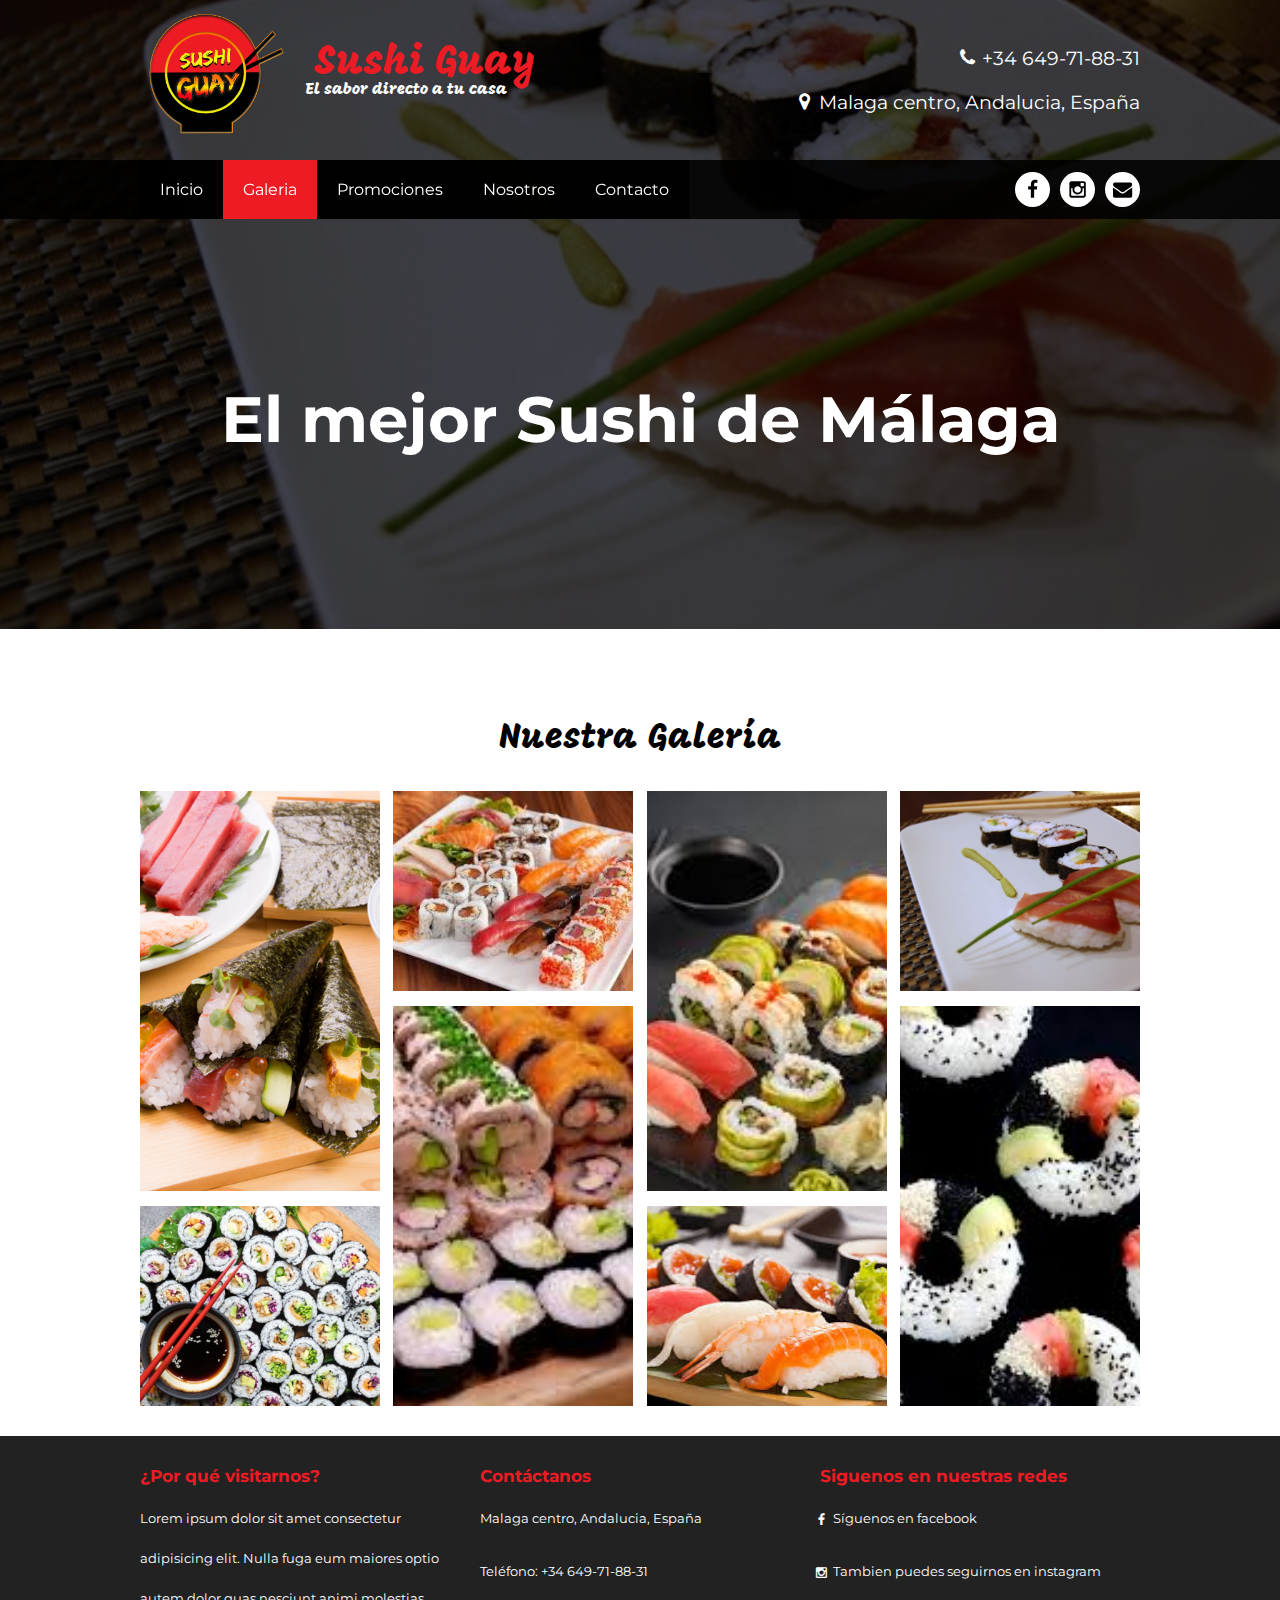
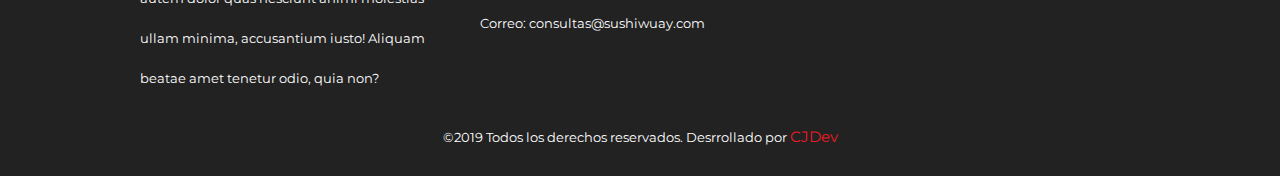
==== galeria.html @ 3664a4c4 "primera con la pagina galeria" ====
<!DOCTYPE html>
<html lang="es">
<head>
    <meta charset="UTF-8">
    <meta name="viewport" content="width=device-width, initial-scale=1.0">
    <meta http-equiv="X-UA-Compatible" content="ie=edge">
    <title>Sushi Guay</title>
    <!-- Custom styles -->
    <link rel="stylesheet" href="css/styles.css">
    <link rel="stylesheet" href="css/gallery.css">
    <!-- Iconos Fontastic -->
    <link href="/fonts/styles.css" rel="stylesheet">
</head>
<body>
    <header class="main-header" id="up">
        <div class="container container--flex">
            <div class="logo-container colum colum--50">
                <img src="/img/logo.png" alt="Logo sushi guay" class="logo">
                <h2 class="logo-title">Sushi Guay</h2>
                <p class="logo-txt">El sabor directo a tu casa</p>
            </div>
            <div class="main-header__contacInfo colum colum--50">
                <p class="main-header__contacInfo__phone">
                    <span class="icon-phone">+34 649-71-88-31</span>
                </p>
                <p class="main-header__contacInfo__address">
                    <span class="icon-gps">Malaga centro, Andalucia, España</span>
                </p>
            </div>
        </div>
    </header>

    <nav class="main-nav">
        <div class="container container--flex">
            <span class="icon-menu" id="btnmenu"></span>
            <ul class="menu" id="menu">
                <li class="menu__item"><a href="/" class="menu__link">Inicio</a></li>
                <li class="menu__item"><a href="galeria.html" class="menu__link active">Galeria</a></li>
                <li class="menu__item"><a href="promociones" class="menu__link">Promociones</a></li>
                <li class="menu__item"><a href="nosotros.html" class="menu__link">Nosotros</a></li>
                <li class="menu__item"><a href="contacto.html" class="menu__link">Contacto</a></li>
            </ul>  
            <div class="social-icon">
                <a href="http://www.facebook.com/Sushiguay-118039309594330/" class="social-icon__link" target="_blank"><span class="icon-facebook"></span></a>
                <a href="https://www.instagram.com/sushiguay/" class="social-icon__link" target="_blank"><span class="icon-instagram"></span></a>
                <a href="#" class="social-icon__link" target="_blank"><span class="icon-mail"></span></a>
            </div>
        </div>
    </nav>

    <section class="banner">
        <img src="/img/galery/suchi7.jpg" alt="Plato de sushi" class="banner__img">
        <div class="banner__content"><h1>El mejor Sushi de Málaga</h1></div>
    </section>

    <main class="main">

        <div class="group gallery">
            <h2 class="group__title">Nuestra Galería</h2>
            <div class="container container--flex">
                <div class="colum colum--50--25">
                    <img src="/img/galery/suchi1.jpg" alt="" class="gallery__img gallery__img--big">
                    <img src="/img/galery/suchi2.jpg" alt="" class="gallery__img gallery__img--small">
                </div>
                <div class="colum colum--50--25">
                    <img src="/img/galery/suchi3.jpg" alt="" class="gallery__img gallery__img--small">
                    <img src="/img/galery/suchi4.jpg" alt="" class="gallery__img gallery__img--big">
                </div>
                <div class="colum colum--50--25">
                    <img src="/img/galery/suchi5.jpg" alt="" class="gallery__img gallery__img--big">
                    <img src="/img/galery/suchi6.jpg" alt="" class="gallery__img gallery__img--small">
                </div>
                <div class="colum colum--50--25">
                    <img src="/img/galery/suchi7.jpg" alt="" class="gallery__img gallery__img--small">
                    <img src="/img/galery/suchi8.jpg" alt="" class="gallery__img gallery__img--big">
                </div>
            </div>
        </div>

    </main>

    <footer class="main-footer">
        <container class="container container--flex">
            <div class="colum colum--33">
                <h3 class="colum__title">¿Por qué visitarnos?</h3>
                <p class="colum__txt">
                    Lorem ipsum dolor sit amet consectetur adipisicing elit. Nulla fuga eum maiores optio autem dolor quas nesciunt animi molestias ullam minima, accusantium iusto! Aliquam beatae amet tenetur odio, quia non?
                </p>
            </div>
            <div class="colum colum--33">
                <h3 class="colum__title">Contáctanos</h3>
                <p class="colum__txt">Malaga centro, Andalucia, España</p>
                <p class="colum__txt">Teléfono: +34 649-71-88-31</p>
                <p class="colum__txt">Correo: consultas@sushiwuay.com</p>
            </div>
            <div class="colum colum--33">
                <h3 class="colum__title">Siguenos en nuestras redes</h3>
                <p class="colum__txt"><a href="http://www.facebook.com/Sushiguay-118039309594330/" class="icon-facebook" target="_blank">Síguenos en facebook</a></p>   
                <p class="colum__txt"><a href="https://www.instagram.com/sushiguay/" class="icon-instagram" target="_blank">Tambien puedes seguirnos en instagram</a></p>
            </div>
            <p class="copy">&copy;2019 Todos los derechos reservados. Desrrollado por <a class="cj">CJDev</a></p>
        </container>
    </footer>

    <script src="/js/nav.js"></script>
    <script src="/js/modal.js"></script>

</body>
</html>
---- css/styles.css ----
/* Fuentes */
@import url('https://fonts.googleapis.com/css?family=Mogra|Montserrat:400,700&display=swap');

* {
    box-sizing: border-box;
}

body {
    font-family: 'Montserrat', sans-serif;
    margin: 0;
}

/* -----------------------------Estilos Base ------------------------------------ */
img {
    display: block;
    width: 100%;
    max-width: 100%;
}

h1, h2, h3, h4, h5, h6 {
    margin: 0;
}

.container {
    width: 100%;
    margin: auto;
}

.container--flex {
    display: flex;
    flex-wrap: wrap;
    justify-content: space-between;
    align-items: center;
}

.colum {
    width: 100%;
}


.getUp {
    display: none;
}



/* ----------------------- Header ------------------------------------*/
.main-header {
    width: 100%;
}

.logo-container {
    position: relative;
}

.logo {
    position: relative;
    display: flex;
    width: 100px;
    margin-left: -10px;
    margin-top: -10px;
}

.logo-title {
    position: absolute;
    font-family: 'Mogra', cursive;
    font-weight: 100;
    color: #ed1b24;
    font-size: 2.5em;
    right: 20px;
    top: 20px;
}

.logo-txt {
    position: absolute;
    font-family: 'Mogra', cursive;
    font-weight: 100;
    right: 45px;
    top: 40px;
}

.logo-link {
    display: flex;
}

.main-header__contacInfo__phone {
    background: #ed1b24;
    color: #fff;
    margin: 0 auto;
    padding: 10px;
}

.main-header__contacInfo__address {
    padding: 10px;
    margin: 0;
}

.main-header [class*="icon-"]:before {
    position: relative;
    top: 2px;
    right: 5px;
}





/* ---------------------- Menu Styles --------------------------- */
.main-nav {
    width: 100%;
    position: relative;
    z-index: 2000;
    padding: 10px;
}

.icon-menu {
    display: block;
    color: #fff;
    border: 1px solid #fff;
    border-radius: 5px;
    width: 40px;
    height: 40px;
    line-height: 46px;
    text-align: center;
    cursor: pointer;
    font-size: 1.5em;
}

.social-icon {
    display: flex;
    justify-content: space-between;  
}

.social-icon [class*="icon-"] {
    color: #000;
    margin-left: 10px;
    display: flex;
    justify-content: center;
    align-items: center;
    font-size: 1.2em;
    width: 35px;
    height: 35px;
    background: #fff;
    border-radius: 50%;
}

.social-icon__link {
    text-decoration: none;
}

.menu {
    position: absolute;
    top: 60px;
    left: 0;
    width: 100%;
    background: rgba(0, 0, 0, 0.85);
    padding: 0;
    margin: 0;
    list-style: none;
    text-align: center;
    height: 0;
    overflow: hidden;
    transition: height 0.4s linear;
}

.menu__link {
    display: block;
    padding: 15px;
    color: #fff;
    text-decoration: none;
    transition: all .9s;
}

.menu__link:hover {
    background: #ed1b24;
    color: #000;
    font-weight: bold;
}

.active {
    background: #ed1b24;
}

.getMenu {
    height: 196px;
}

/* ------------------------------ Banner Styles --------------------------- */
.banner {
    position: relative;
    top: -60px;
}

.banner:before {
    content: '';
    position: absolute;
    width: 100%;
    height: 100%;
    background: rgba(0, 0, 0, 0.7);
    z-index: 1000;
}

.banner__img {
    width: 100%;
    height: 500px;
    object-fit: cover;
}

.banner__content {
    width: 90%;
    color: #fff;
    text-align: center;
    position: absolute;
    z-index: 1500;
    top: 50%;
    left: 50%;
    transform: translateY(-50%) translateX(-50%);
    font-size: 1.5em;
    font-weight: bold;
}

/*-------------------- Principal Styles --------------------*/

.group--color .container {
    background: #ed1b24;
    color: #fff;
    padding: 10px;
    text-align: center;
}

.main__title {
    margin: 15px 0;
    font-size: 1.8em;
    font-family: 'Mogra', cursive;
    font-weight: 100;
}

.colum__title {
    font-size: 1.3em;
}

.main__about__description .colum:nth-child(2) {
    padding: 10px;
}

.btn {
    display: block;
    text-align: center;
    text-decoration: none;
    background: #ed1b24;
    color: #fff;
    width: 120px;
    padding: 10px;
    border-radius: 10px;
    margin: 10px auto;
}

.group__title {
    font-family: 'Mogra', cursive;
    text-align: center;
    font-weight: 100;
    font-size: 1.8em;
    margin: 30px;
}

.today-special .colum {
    margin-bottom: 30px;
    text-align: center;
}

.today-special__img {
    margin: auto;
    max-width: 350px;
}

.today-special__title {
    font-size: 1.3em;
    padding: 10px 20px;
}

.today-special__price {
    font-size: 1.5em;
    color: #ed1b24;
    font-weight: bold;
}


/*-------------------- Footer Styles -------------------- */
.main-footer {
    background: #222;
    color: #fff;
    padding: 20px 10px;
    font-size: .8em;
}

.main-footer .colum__title {
    font-size: 1.3em;
    color: #ed1b24;
}

.copy {
    text-align: center;
    margin: auto;
    margin-top: 15px;
}

.main-footer [class*="icon-"] {
    color: #fff;
    text-decoration: none;
}

.main-footer [class*="icon-"]::before {
    position: relative;
    top: 3px;
    right: 5px;
}

.cj {
    font-size: 1.2em;
    color: #ed1b24;
}


/*-------------------- Responsive Styles -------------------- */
@media screen and (min-width:480px) {

    .logo { 
        color: #fff;
    }

    .logo-container {
        position: relative;
    }

    .logo-title {
        position: absolute;
        font-family: 'Mogra', cursive;
        font-weight: 100;
        color: #ed1b24;
        font-size: 1.5em;
        right: 0;
        top: 20px;
    }
    
    .logo-txt {
        position: absolute;
        font-family: 'Mogra', cursive;
        font-weight: 100;
        color: #fff;
        font-size: .6em;
        right: 17px;
        top: 35px;
    }

    .main {
        padding-bottom: 15px;
    }

    .main-header__contacInfo {
        text-align: right;
    }

    .main-header__contacInfo__phone {
        background: none;
    }

    .main-header__contacInfo__address {
        color: #fff;
    }

    .main-nav {
        background: rgba(0, 0, 0, .85);
    }

    .banner {
        margin-top: -230px;
        z-index: -1000;
    }

    .banner__img {
        height: 600px;
    }

    .banner__content {
        font-size: 2em;
        top: 70%;
    }

    .main__about__description .colum:nth-child(2) {
        padding-left: 20px;
        font-size: .9em;
    }

    .main__about__description .btn {
        margin: 0;
    }

    .today-special .colum {
        border: 5px solid #ddd;
        box-shadow: 0 0 7px #000;
        padding: 5px;
        margin: 2px;
    }

    .today-special__img {
        height: 200px;
        object-fit: cover;
    }

    .main-footer .container--flex {
        align-items: flex-start;
    }
    
    .colum--50 {
        width: 49%;
    }

    .colum--50--25 {
        width: 49%;
    }

    .colum--33 {
        width: 32%;
    }
}



@media screen and (min-width:768px) {

    .logo-title {
        position: absolute;
        font-family: 'Mogra', cursive;
        font-weight: 100;
        color: #ed1b24;
        font-size: 2em;
        left: 100px;
        top: 20px;
    }
    
    .logo-txt {
        position: absolute;
        font-family: 'Mogra', cursive;
        font-weight: 100;
        color: #fff;
        font-size: .8em;
        left: 89px;
        top: 40px;
    }

    .main__title {
        font-size: 2.2em;
    }

    .main__about__description {
        margin-top: 30px;
    }

    .main__about__description .colum--50:nth-child(2) {
        font-size: 1em;
    }

    .main__about__description .colum--50:nth-child(2) .colum__txt {
        line-height: 30px;
    }

    .colum--50--25 {
        width: 24%;
    }

    .colum__title {
        font-size: 1em;
    }

    .group__title {
        font-size: 2.2em;
    }
}



@media screen and (min-width:1024px) {
    .container {
        width: 1000px;
    }

    .logo {
        width: 180px;
        margin-left: -20px;
        margin-top: -20px;
    }

    .logo-title {
        position: absolute;
        font-family: 'Mogra', cursive;
        font-weight: 100;
        color: #ed1b24;
        font-size: 2.5em;
        left: 175px;
        top: 40px;
    }
    
    .logo-txt {
        position: absolute;
        font-family: 'Mogra', cursive;
        font-weight: 100;
        color: #fff;
        font-size: 1em;
        left: 165px;
        top: 65px;
    }

    .main-header__contacInfo__phone,
    .main-header__contacInfo__address {
        padding-right: 0;
        font-size: 1.2em;
    }

    .main-nav {
        padding: 0;
        position: sticky;
        top: 0;
    }

    .icon-menu {
        display: none;
    }

    .menu {
        display: flex;
        position: static;
        height: auto;
        width: auto;
    }

    .menu__link {
        padding: 20px;
    }

    .banner__img {
        height: 700px;
    }

    .group--color .container {
        margin-top: 30px;
        margin-bottom: 30px;
        padding: 20px;
    }

    .main__title {
        font-size: 2.4em;
    }

    .main__about__description .colum:nth-child(2) ,.colum__txt {
        line-height: 40px;
    }

    .today-special__title {
        font-size: 1.4em;
    }

    .today-special__price {
        font-size: 1.8em;
    }

    .main-footer {
        padding-top: 30px;
        padding-bottom: 30px;
    }
}




@media screen and (min-width:1600px) {
    
    .container {
        width: 1400px;
    }

    .banner__img {
        height: 800px;
    }

    .main__about__description:nth-child(1) img {
        width: 100%;
        height: 350px;
        object-fit: cover;
    }

    .today-special__img {
        height: 300px;
    }
}
---- css/gallery.css ----
.gallery__img {
    object-fit: cover;
    margin-bottom: 15px;
    cursor: pointer;
    transition: all 0.5s;
    
}

.gallery__img:hover {
    transform: scale(1.02);
    box-shadow: 0 0 5px;
}

.gallery__img--big {
    height: 400px;
}

.gallery__img--small {
    height: 200px;
}
---- fonts/styles.css ----
@charset "UTF-8";

@font-face {
  font-family: "sushi-wuay";
  src:url("fonts/sushi-wuay.eot");
  src:url("fonts/sushi-wuay.eot?#iefix") format("embedded-opentype"),
    url("fonts/sushi-wuay.woff") format("woff"),
    url("fonts/sushi-wuay.ttf") format("truetype"),
    url("fonts/sushi-wuay.svg#sushi-wuay") format("svg");
  font-weight: normal;
  font-style: normal;

}

[data-icon]:before {
  font-family: "sushi-wuay" !important;
  content: attr(data-icon);
  font-style: normal !important;
  font-weight: normal !important;
  font-variant: normal !important;
  text-transform: none !important;
  speak: none;
  line-height: 1;
  -webkit-font-smoothing: antialiased;
  -moz-osx-font-smoothing: grayscale;
}

[class^="icon-"]:before,
[class*=" icon-"]:before {
  font-family: "sushi-wuay" !important;
  font-style: normal !important;
  font-weight: normal !important;
  font-variant: normal !important;
  text-transform: none !important;
  speak: none;
  line-height: 1;
  -webkit-font-smoothing: antialiased;
  -moz-osx-font-smoothing: grayscale;
}

.icon-facebook:before {
  content: "\61";
}
.icon-instagram:before {
  content: "\62";
}
.icon-mail:before {
  content: "\63";
}
.icon-gps:before {
  content: "\64";
}
.icon-phone:before {
  content: "\65";
}
.icon-menu:before {
  content: "\66";
}
.icon-top:before {
  content: "\67";
}
.icon-up:before {
  content: "\68";
}
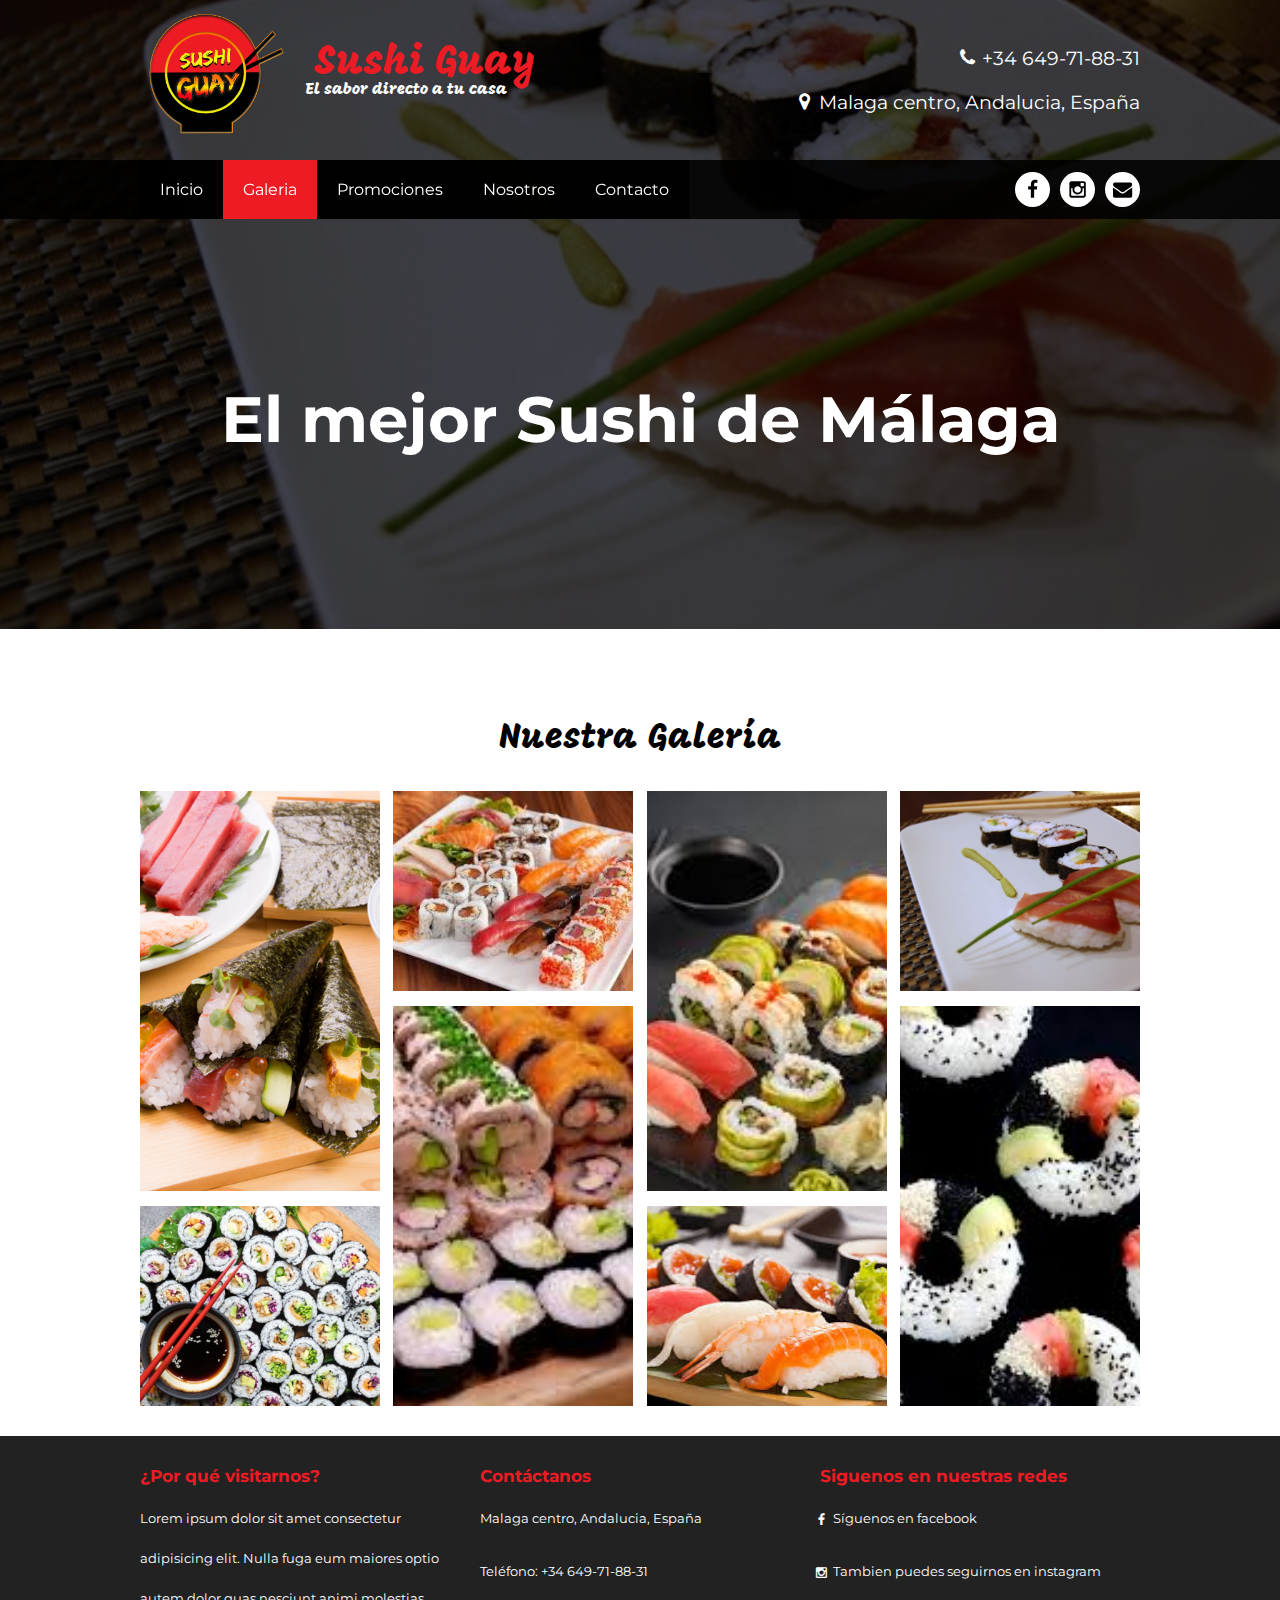
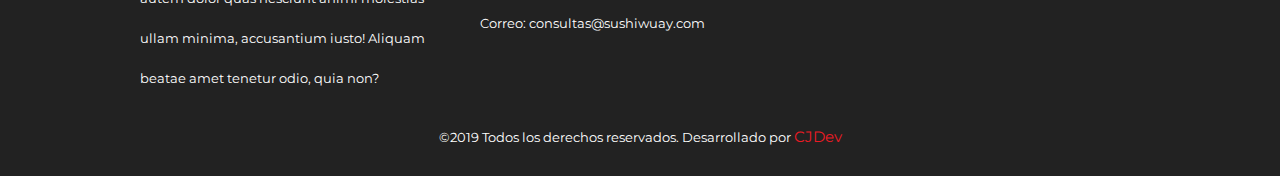
==== commit 266356fe: "pagina inicio, nosotros listo y galeria faltan retoques" ====
--- a/galeria.html
+++ b/galeria.html
@@ -98,7 +98,7 @@
                 <p class="colum__txt"><a href="http://www.facebook.com/Sushiguay-118039309594330/" class="icon-facebook" target="_blank">Síguenos en facebook</a></p>   
                 <p class="colum__txt"><a href="https://www.instagram.com/sushiguay/" class="icon-instagram" target="_blank">Tambien puedes seguirnos en instagram</a></p>
             </div>
-            <p class="copy">&copy;2019 Todos los derechos reservados. Desrrollado por <a class="cj">CJDev</a></p>
+            <p class="copy">&copy;2019 Todos los derechos reservados. Desarrollado por <a class="cj">CJDev</a></p>
         </container>
     </footer>
 
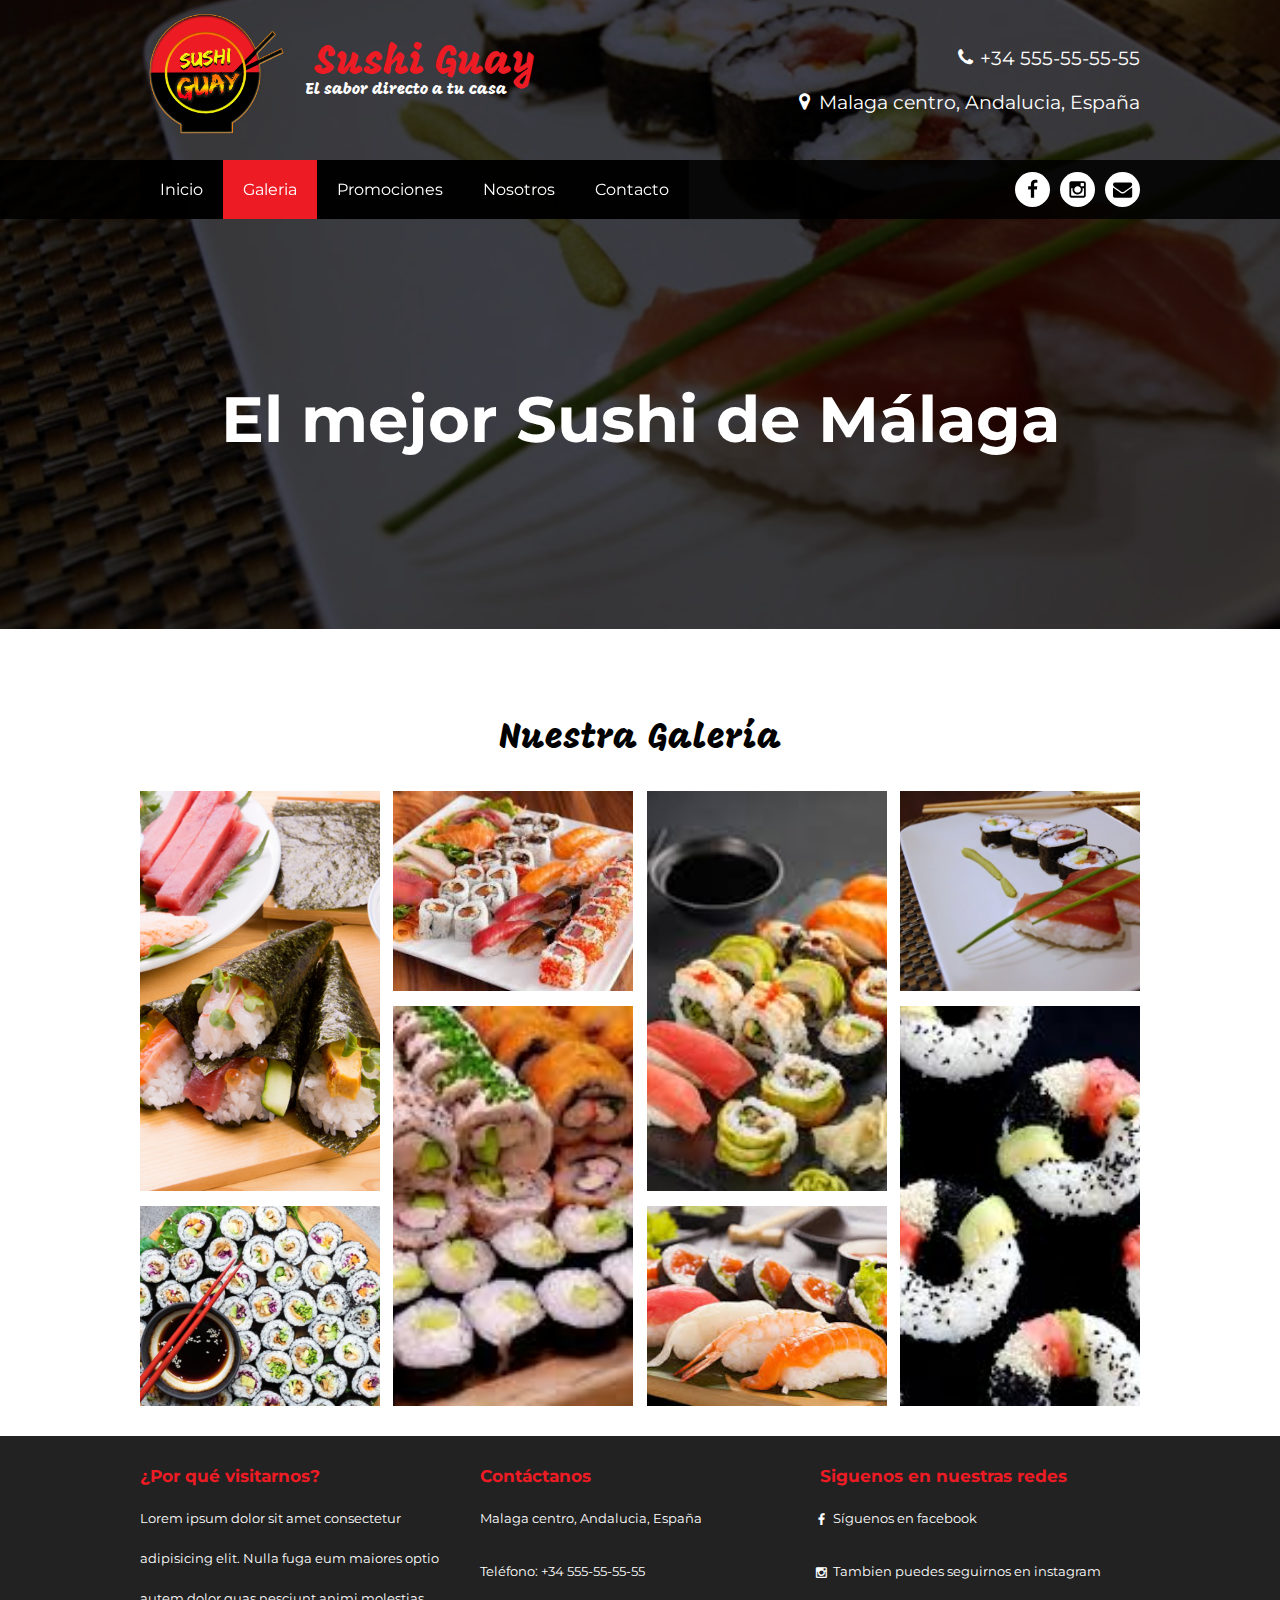
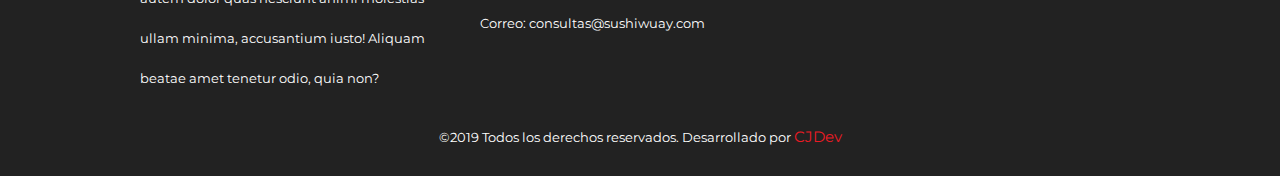
==== commit 34a9b353: "Imagenes solucionadas" ====
--- a/galeria.html
+++ b/galeria.html
@@ -9,19 +9,19 @@
     <link rel="stylesheet" href="css/styles.css">
     <link rel="stylesheet" href="css/gallery.css">
     <!-- Iconos Fontastic -->
-    <link href="/fonts/styles.css" rel="stylesheet">
+    <link href="fonts/styles.css" rel="stylesheet">
 </head>
 <body>
     <header class="main-header" id="up">
         <div class="container container--flex">
             <div class="logo-container colum colum--50">
-                <img src="/img/logo.png" alt="Logo sushi guay" class="logo">
+                <img src="img/logo.png" alt="Logo sushi guay" class="logo">
                 <h2 class="logo-title">Sushi Guay</h2>
                 <p class="logo-txt">El sabor directo a tu casa</p>
             </div>
             <div class="main-header__contacInfo colum colum--50">
                 <p class="main-header__contacInfo__phone">
-                    <span class="icon-phone">+34 649-71-88-31</span>
+                    <span class="icon-phone">+34 555-55-55-55</span>
                 </p>
                 <p class="main-header__contacInfo__address">
                     <span class="icon-gps">Malaga centro, Andalucia, España</span>
@@ -34,11 +34,11 @@
         <div class="container container--flex">
             <span class="icon-menu" id="btnmenu"></span>
             <ul class="menu" id="menu">
-                <li class="menu__item"><a href="/" class="menu__link">Inicio</a></li>
+                <li class="menu__item"><a href="index.html" class="menu__link">Inicio</a></li>
                 <li class="menu__item"><a href="galeria.html" class="menu__link active">Galeria</a></li>
-                <li class="menu__item"><a href="promociones" class="menu__link">Promociones</a></li>
+                <li class="menu__item"><a href="#" class="menu__link">Promociones</a></li>
                 <li class="menu__item"><a href="nosotros.html" class="menu__link">Nosotros</a></li>
-                <li class="menu__item"><a href="contacto.html" class="menu__link">Contacto</a></li>
+                <li class="menu__item"><a href="#" class="menu__link">Contacto</a></li>
             </ul>  
             <div class="social-icon">
                 <a href="http://www.facebook.com/Sushiguay-118039309594330/" class="social-icon__link" target="_blank"><span class="icon-facebook"></span></a>
@@ -49,7 +49,7 @@
     </nav>
 
     <section class="banner">
-        <img src="/img/galery/suchi7.jpg" alt="Plato de sushi" class="banner__img">
+        <img src="img/galery/suchi7.jpg" alt="Plato de sushi" class="banner__img">
         <div class="banner__content"><h1>El mejor Sushi de Málaga</h1></div>
     </section>
 
@@ -59,20 +59,20 @@
             <h2 class="group__title">Nuestra Galería</h2>
             <div class="container container--flex">
                 <div class="colum colum--50--25">
-                    <img src="/img/galery/suchi1.jpg" alt="" class="gallery__img gallery__img--big">
-                    <img src="/img/galery/suchi2.jpg" alt="" class="gallery__img gallery__img--small">
+                    <img src="img/galery/suchi1.jpg" alt="" class="gallery__img gallery__img--big">
+                    <img src="img/galery/suchi2.jpg" alt="" class="gallery__img gallery__img--small">
                 </div>
                 <div class="colum colum--50--25">
-                    <img src="/img/galery/suchi3.jpg" alt="" class="gallery__img gallery__img--small">
-                    <img src="/img/galery/suchi4.jpg" alt="" class="gallery__img gallery__img--big">
+                    <img src="img/galery/suchi3.jpg" alt="" class="gallery__img gallery__img--small">
+                    <img src="img/galery/suchi4.jpg" alt="" class="gallery__img gallery__img--big">
                 </div>
                 <div class="colum colum--50--25">
-                    <img src="/img/galery/suchi5.jpg" alt="" class="gallery__img gallery__img--big">
-                    <img src="/img/galery/suchi6.jpg" alt="" class="gallery__img gallery__img--small">
+                    <img src="img/galery/suchi5.jpg" alt="" class="gallery__img gallery__img--big">
+                    <img src="img/galery/suchi6.jpg" alt="" class="gallery__img gallery__img--small">
                 </div>
                 <div class="colum colum--50--25">
-                    <img src="/img/galery/suchi7.jpg" alt="" class="gallery__img gallery__img--small">
-                    <img src="/img/galery/suchi8.jpg" alt="" class="gallery__img gallery__img--big">
+                    <img src="img/galery/suchi7.jpg" alt="" class="gallery__img gallery__img--small">
+                    <img src="img/galery/suchi8.jpg" alt="" class="gallery__img gallery__img--big">
                 </div>
             </div>
         </div>
@@ -90,7 +90,7 @@
             <div class="colum colum--33">
                 <h3 class="colum__title">Contáctanos</h3>
                 <p class="colum__txt">Malaga centro, Andalucia, España</p>
-                <p class="colum__txt">Teléfono: +34 649-71-88-31</p>
+                <p class="colum__txt">Teléfono: +34 555-55-55-55</p>
                 <p class="colum__txt">Correo: consultas@sushiwuay.com</p>
             </div>
             <div class="colum colum--33">
@@ -102,8 +102,8 @@
         </container>
     </footer>
 
-    <script src="/js/nav.js"></script>
-    <script src="/js/modal.js"></script>
+    <script src="js/nav.js"></script>
+    <script src="js/modal.js"></script>
 
 </body>
 </html>
